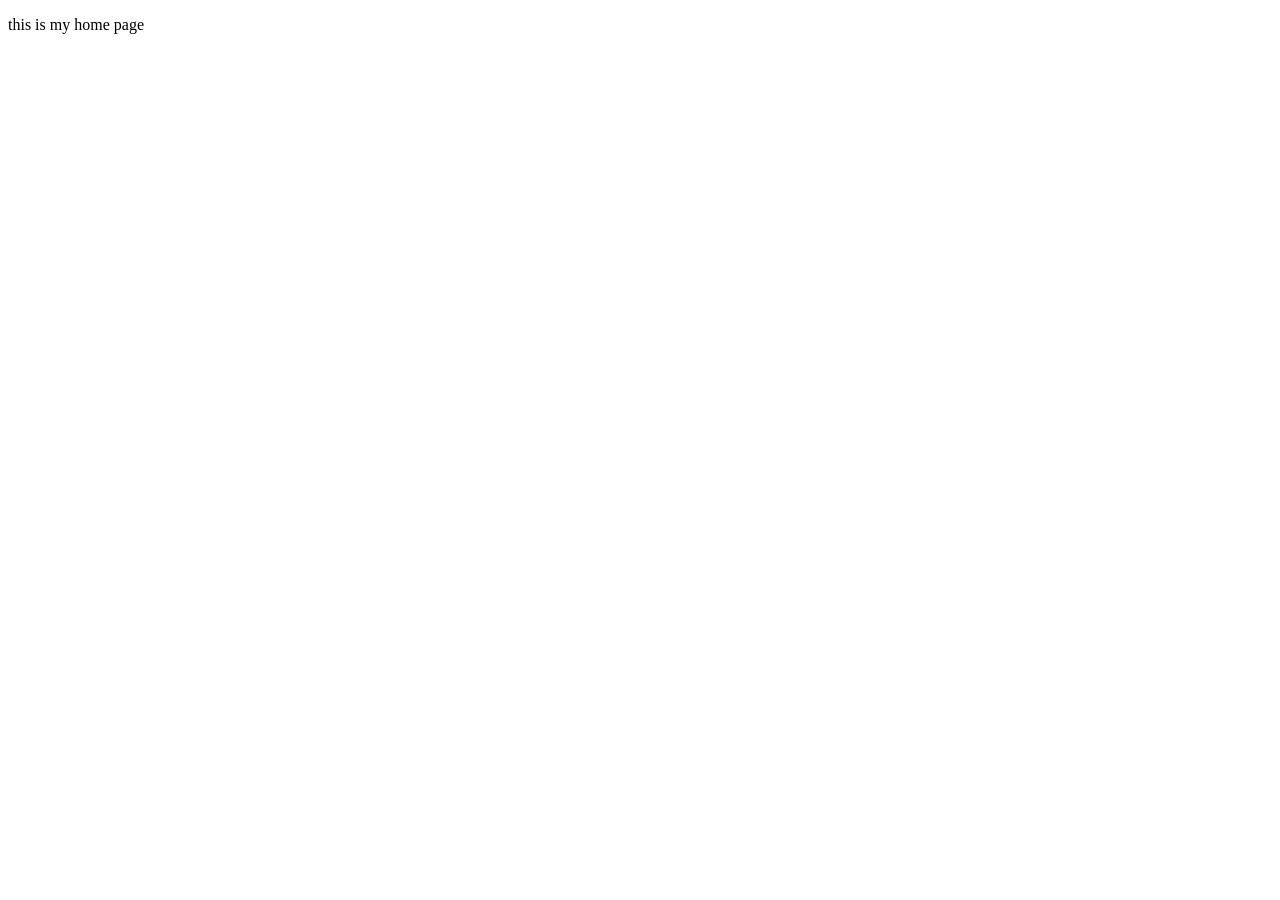
==== index.html @ 3b2c04ce "initial setup" ====
<!DOCTYPE html>

<html lang="en">

<head>

<meta charset="UTF-8">

<meta name="viewport" content="width=device-width, initial-scale=1.0">

<title>Home Page</title>

<link rel="stylesheet" href="css/style.css">  

</head>

<body>

<!-- Your content will go here -->
<p> this is my home page </p>
</body>

</html>
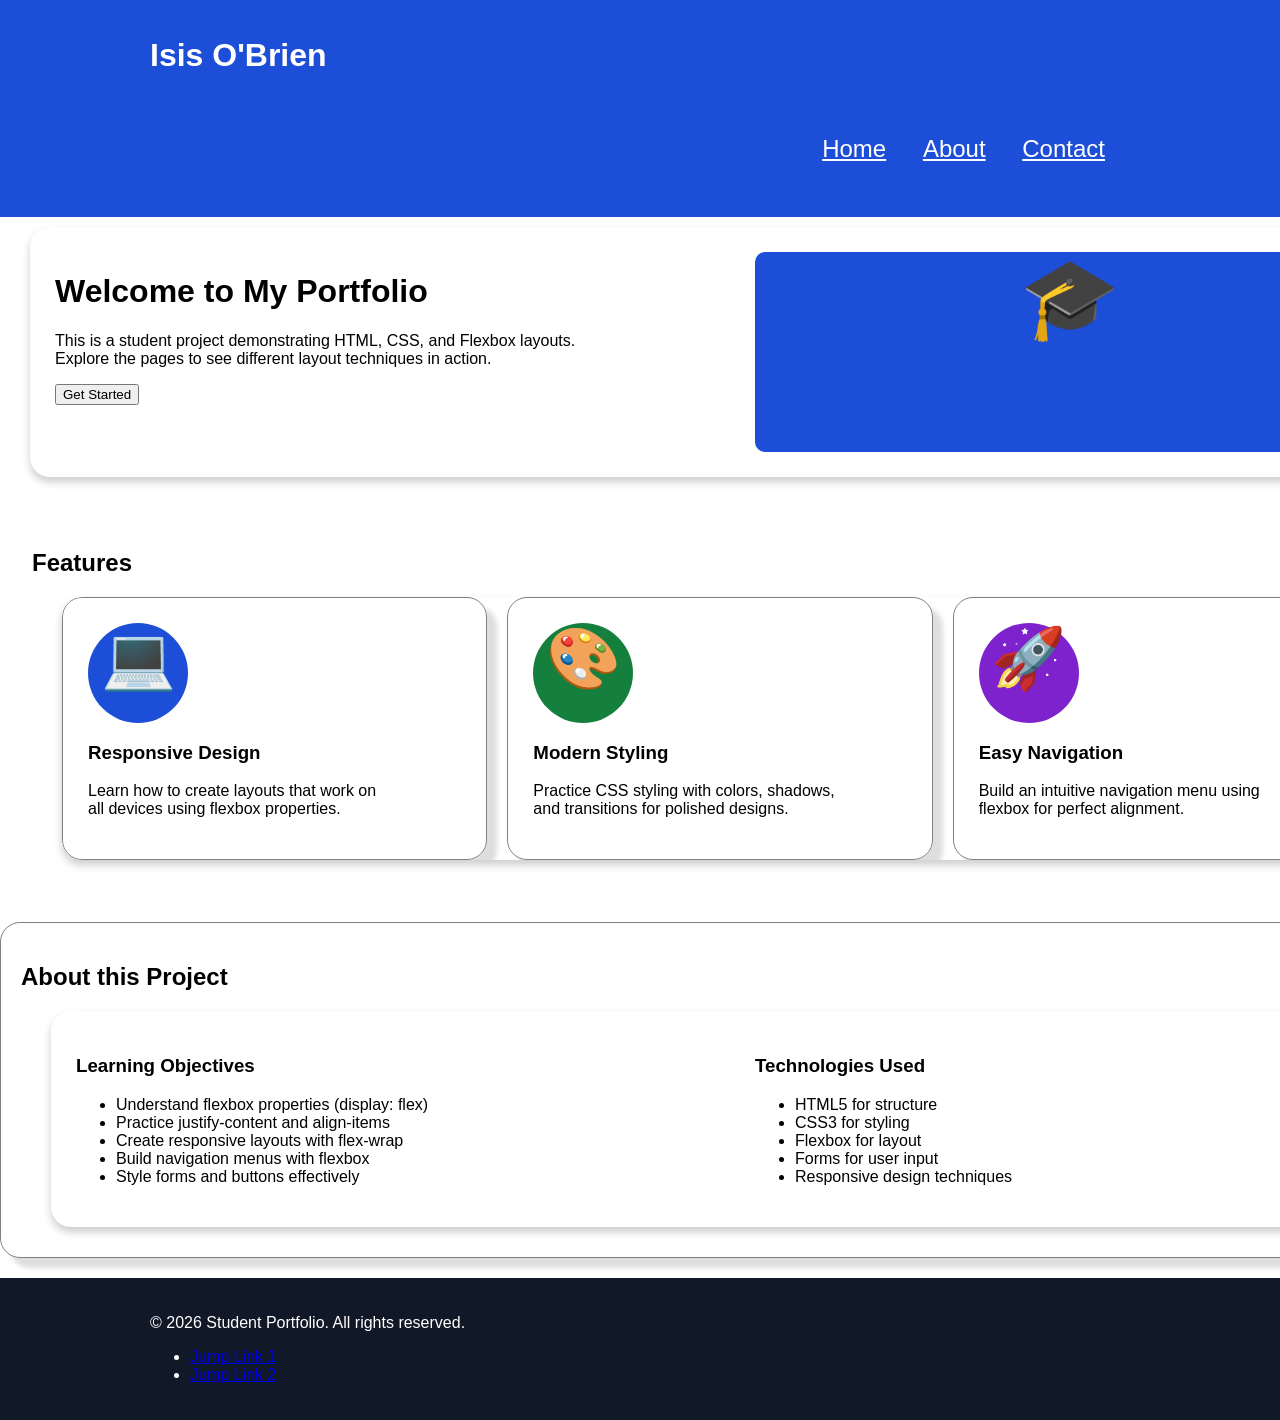
==== commit 603fdfee: "updated tp best i could" ====
--- a/index.html
+++ b/index.html
@@ -16,8 +16,94 @@
 
 <body>
 
-<!-- Your content will go here -->
-<p> this is my home page </p>
+<header> 
+
+ <div id="headername">
+<p> Isis O'Brien </p>
+ </div>
+<nav>
+<ul>
+<li><a href="index.html"> Home </a></li>
+<li><a href="about.html"> About </a></li>
+<li><a href="contact.html"> Contact </a></li>
+</ul>
+</nav>
+</div>
+</header>
+<main> 
+
+<div class="flexcontainer">
+<div class="flexitem">
+    <h1> Welcome to My Portfolio </h1>
+    <p> This is a student project demonstrating HTML, CSS, and Flexbox layouts. <br>
+Explore the pages to see different layout techniques in action.</p>
+<button> Get Started 
+</button>
+</div>
+<div class="flexitem">
+   <p id="heroIcon">&#x1f393;</p>
+</div> 
+</div>
+</section>
+
+<section>
+<h2> Features</h2>
+<div class="flexcontainer">
+<div class="shadow flexitem">
+    <p class="circleblue">&#x1f4bb;</p>
+    <h3> Responsive Design </h3>
+    <p>Learn how to create layouts that work on <br> all devices using flexbox properties.</p>
+</div>
+
+<div class="shadow flexitem">
+    <p class="circleGreen">&#x1f3a8;</p>
+    <h3> Modern Styling </h3>
+    <p>Practice CSS styling with colors, shadows,<br> and transitions for polished designs.</p>
+</div>
+
+<div class="shadow flexitem">
+    <p class="circlePurple">&#x1f680;</p>
+    <h3> Easy Navigation </h3>
+    <p>Build an intuitive navigation menu using <br> flexbox for perfect alignment.</p>
+    </div>
+</div>
+</section>
+
+<section class="shadow">
+<h2> About this Project </h2>
+<div class="flexcontainer">
+<div class="flexitem">
+    <h3> Learning Objectives </h3>
+    <ul> 
+<li> Understand flexbox properties (display: flex)</li>
+<li> Practice justify-content and align-items</li>
+<li> Create responsive layouts with flex-wrap</li>
+<li>Build navigation menus with flexbox</li>
+<li> Style forms and buttons effectively</li>
+</ul>
+
+</div>
+
+<div class="flexitem">
+    <h3> Technologies Used </h3>
+    <ul> 
+        <li>HTML5 for structure</li>
+        <li>CSS3 for styling</li>
+        <li>Flexbox for layout</li>
+        <li>Forms for user input</li>
+        <li>Responsive design techniques</li>
+    </ul>
+</div>
+</div>
+</section>
+</main>
+<footer>
+<p> © 2026 Student Portfolio. All rights reserved.</p>
+
+<ul>
+<li><a href="#">Jump Link 1 </a></li>
+<li><a href="#">Jump Link 2 </a></li>
+</ul>
+</footer>
 </body>
-
 </html>
--- a/css/style.css
+++ b/css/style.css
@@ -0,0 +1,204 @@
+body { 
+
+    margin: 0;
+    font-family: segoe ui,tahoma,geneva,verdana,sans-serif;
+}
+
+
+
+
+
+
+
+
+    header {
+padding: 5px 150px 5px;
+ background-color: #1d4ed8
+    
+    }
+    
+#headername {
+-webkit flex: 1;
+-ms-flex: 1;
+flex: 1;
+color: #ffffff;
+    font-size: 32px;
+    font-weight: 800;
+   
+}
+
+    nav {
+        display: flex;
+        justify-content: flex-end;
+        font-size: 24px;
+       color: #ffffff;
+    }
+
+    nav a {
+        color: #ffffff;
+    }
+
+    nav ul li {
+         padding: 5px 25px 25px 5px;
+        list-style-type: none;
+        display: inline-block;
+    }
+
+
+
+main {
+    width: 1440px;
+    margin: 0 auto;
+
+}
+
+
+
+
+
+
+
+.flexcontainer {
+     margin: 20px 0px 20px;
+      display : -webkit-flex;
+    display: flex;
+  gap : 20px;
+  align-items: center;
+}
+
+
+.flexitem {
+    gap : 40px;
+    padding: 20px;
+    width: 100%;
+
+}
+
+section {
+    padding: 32px;
+    margin: 20px 0px 20px;
+}
+
+.shadow {
+    box-shadow: 10px 10px 5px #dfdddd;
+    border : 1px solid #808080;
+    border-radius: 20px;
+    padding : 20px;
+}
+
+#heroIcon{
+    background-color: #1d4ed8;
+    border-radius: 10px;
+    font-size: 80px;
+
+margin: 0;
+height: 200px;
+text-align: center;
+}
+
+
+.circleblue {
+    border-radius: 50%;
+    width: 100px;
+    height: 100px;
+    background-color: #1d4ed8;
+    text-align: center;
+    font-size: 60px;
+    margin: 0%;
+    padding: 0%;
+}
+
+.circleGreen {
+    border-radius: 50%;
+    width: 100px;
+    height: 100px;
+    background-color: #15803d;
+    text-align: center;
+    font-size: 60px;
+    margin: 0%;
+    padding: 0%;
+}
+
+.circlePurple {
+    border-radius: 50%;
+    width: 100px;
+    height: 100px;
+    background-color: #7e22ce;
+    text-align: center;
+    font-size: 60px;
+    margin: 0%;
+    padding: 0%;
+}
+
+.flexcontainer {
+    display: flex;
+    align-items: stretch;
+    border-radius: 20px;
+    overflow: hidden;
+    background-color: white;
+    box-shadow: 0 5px 8px rgba(0, 0, 0, 0.2);
+    margin: 10px 30px;
+}
+
+.flexitem {
+    flex: 1;
+    padding: 25px;
+}
+
+
+
+
+
+.mission-emoji {
+    background-color: #2450d8;
+    color: white;
+    font-size: 80px;
+    margin: 0;
+    min-height: 230px;
+    display: flex;
+    align-items: center;
+    justify-content: center;
+}
+
+
+
+
+.stats-container {
+    margin-top: 30px;
+    display: flex;
+    gap: 28px;
+    width: 100%;
+}
+
+
+.stat-box1 {
+    font-size: 30px;
+    flex: 1;
+    padding: 40px 20px;
+    text-align: center;
+    border-radius: 20px;
+    color: white;
+    box-shadow: 0 4px 8px rgba(0, 0, 0, 0.25);
+}
+
+/* Individual box colors */
+.stat-box:nth-child(1) {
+    background-color: #2450d8;
+}
+
+.stat-box:nth-child(2) {
+    background-color: #8121cc;
+}
+
+.stat-box:nth-child(3) {
+    background-color: #14813d;
+}
+
+
+
+    footer { 
+background-color: #111827;
+color: #ffffff;
+padding: 20px 150px 20px;
+
+    }
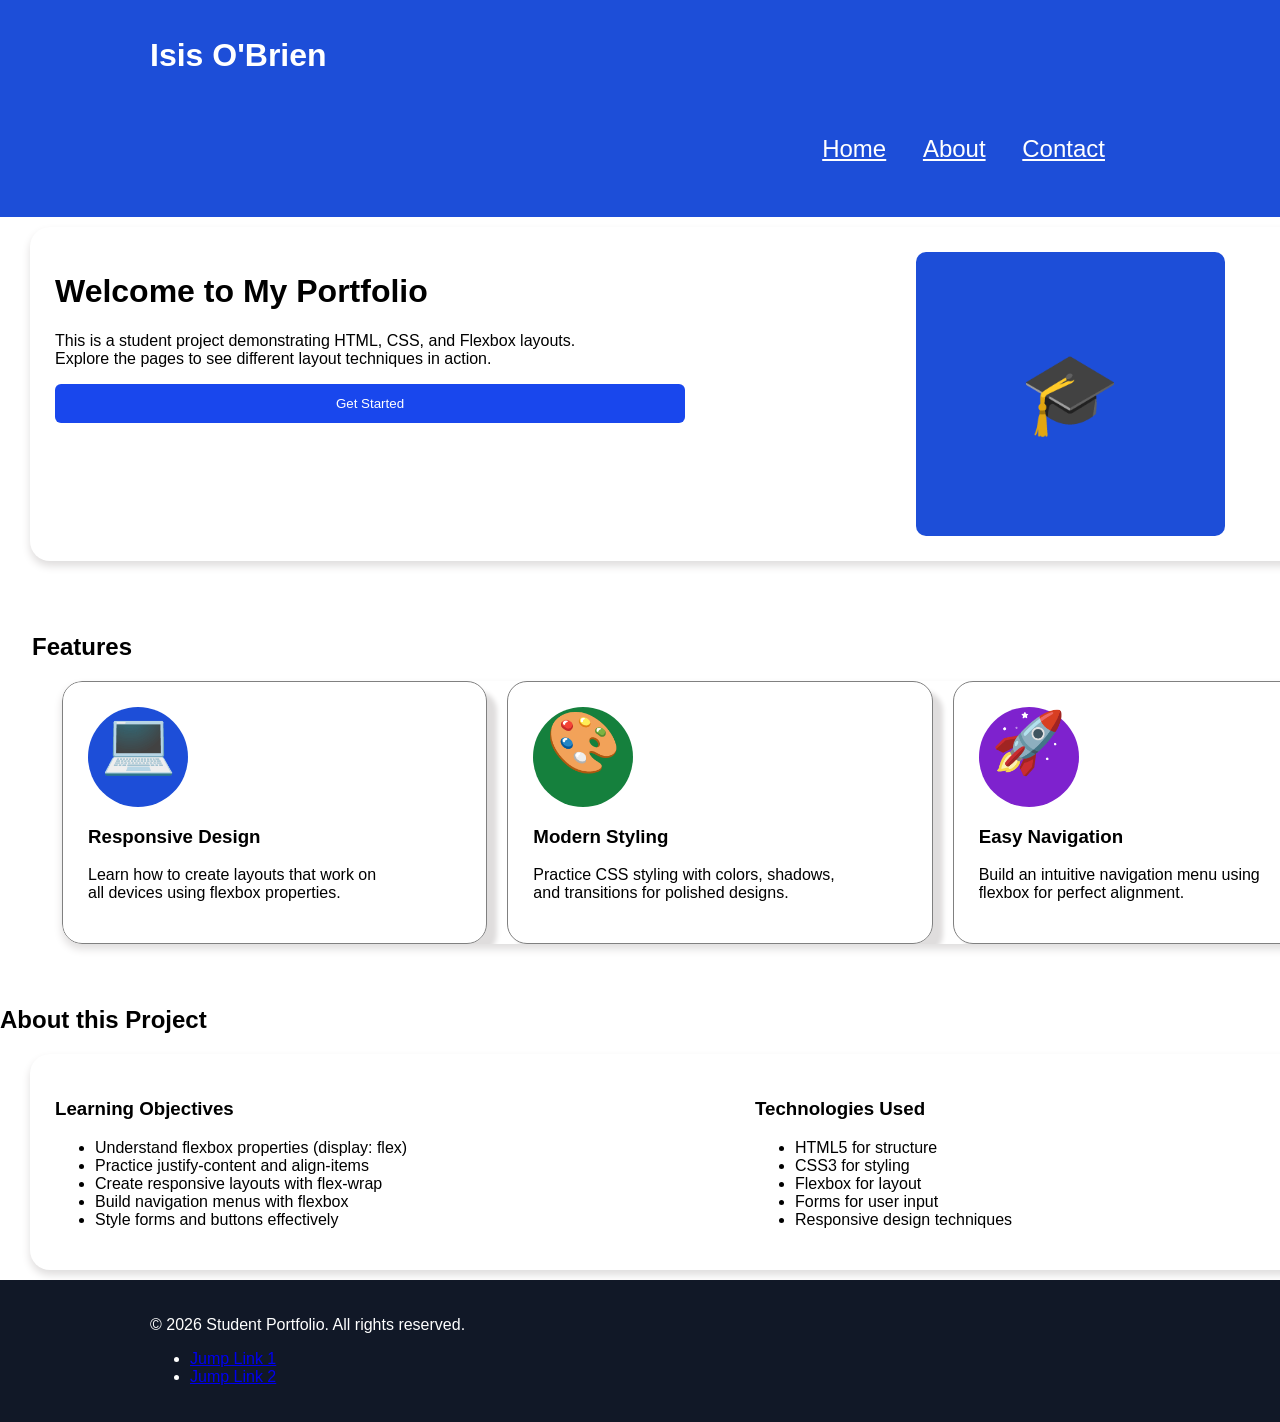
==== commit 30fba83b: "third page almost finished" ====
--- a/index.html
+++ b/index.html
@@ -69,7 +69,7 @@
 </div>
 </section>
 
-<section class="shadow">
+
 <h2> About this Project </h2>
 <div class="flexcontainer">
 <div class="flexitem">
--- a/css/style.css
+++ b/css/style.css
@@ -64,6 +64,7 @@
     display: flex;
   gap : 20px;
   align-items: center;
+  justify-content: space-between;
 }
 
 
@@ -90,10 +91,13 @@
     background-color: #1d4ed8;
     border-radius: 10px;
     font-size: 80px;
-
-margin: 0;
-height: 200px;
-text-align: center;
+    justify-content: center;
+    align-items: center;
+    display: flex;
+margin: 0 auto;
+width: 309px;
+height: 284px;
+text-align: right;
 }
 
 
@@ -136,7 +140,7 @@
     border-radius: 20px;
     overflow: hidden;
     background-color: white;
-    box-shadow: 0 5px 8px rgba(0, 0, 0, 0.2);
+    box-shadow: 0 5px 8px #DFDDDD;
     margin: 10px 30px;
 }
 
@@ -144,6 +148,11 @@
     flex: 1;
     padding: 25px;
 }
+
+
+
+
+
 
 
 
@@ -171,7 +180,7 @@
 }
 
 
-.stat-box1 {
+.stat-box {
     font-size: 30px;
     flex: 1;
     padding: 40px 20px;
@@ -181,6 +190,28 @@
     box-shadow: 0 4px 8px rgba(0, 0, 0, 0.25);
 }
 
+.stat-box {
+    display: flex;
+    flex-direction: column;
+    justify-content: center;
+    align-items: center;
+    text-align: center;
+}
+
+.stat-box h2 {
+    font-size: 38px;
+    font-weight: bold;
+    margin: 0;
+    line-height: 1.1;
+}
+
+.stat-box p {
+    font-size: 16px;
+    margin: 0;
+    line-height: 1.2;
+}
+
+
 /* Individual box colors */
 .stat-box:nth-child(1) {
     background-color: #2450d8;
@@ -196,6 +227,252 @@
 
 
 
+.team-section {
+  text-align: center;
+  padding: 30px;
+  border-radius: 20px;
+  box-shadow: 0 3px 8px #ccc;
+}
+
+
+.team-container {
+  display: flex;
+  justify-content: space-around;
+  flex-wrap: wrap;
+  gap: 30px;
+}
+
+.team-member {
+  text-align: center;
+}
+
+.team-container {
+  display: flex;
+  justify-content: space-around;
+  flex-wrap: wrap;
+  gap: 30px;
+}
+
+.team-member {
+  text-align: center;
+}
+
+.developer {
+  width: 130px;
+  height: 130px;
+  border-radius: 50%;
+  background-color: #168443;
+  display: flex;
+  align-items: center;
+  justify-content: center;
+  margin: 20px auto 10px;
+  font-size: 45px;
+}
+
+.team-member h2 {
+  font-size: 24px;
+}
+
+.team-member p {
+  font-size: 16px;
+}
+
+
+
+
+
+
+
+
+
+.designer {
+  width: 130px;
+  height: 130px;
+  border-radius: 50%;
+  background-color: #ea580c;
+  display: flex;
+  align-items: center;
+  justify-content: center;
+  margin: 20px auto 10px;
+  font-size: 45px;
+}
+
+
+
+.team-member h2 {
+  font-size: 24px;
+}
+
+.team-member p {
+  font-size: 16px;
+}
+
+
+.instructor {
+  width: 130px;
+  height: 130px;
+  border-radius: 50%;
+  background-color: #7e22ce;
+  display: flex;
+  align-items: center;
+  justify-content: center;
+  margin: 20px auto 10px;
+  font-size: 45px;
+}
+
+
+
+.team-member h2 {
+  font-size: 24px;
+}
+
+.team-member p {
+  font-size: 16px;
+}
+
+
+
+
+.contact-header {
+    max-width: 800px;
+    margin: 30px auto 40px;
+    padding: 24px;
+    text-align: center;
+    background: white;
+    border-radius: 14px;
+    box-shadow: 0 3px 6px rgba(0, 0, 0, 0.15);
+    box-sizing: border-box;}
+
+
+.contact-form {
+    background-color: #f8f9fa;
+    padding: 24px;
+    border: 1px solid #dee2e6;
+    border-radius: 8px;
+    box-shadow: 0 2px 6px rgba(0, 0, 0, 0.1);
+    width: 100%;
+    max-width: none;
+    box-sizing: border-box;
+    font-weight: bold;
+}
+
+
+.contact-form input,
+.contact-form select,
+.contact-form textarea {
+    width: 100%;
+    padding: 10px;
+    margin: 6px 0 12px;
+    box-sizing: border-box;
+    border: 1px solid #aab3c2;
+    border-radius: 6px;
+}
+
+.contact-form textarea {
+    min-height: 120px;
+    resize: vertical;
+}
+
+.contact-form button {
+    width: 100%;
+    padding: 11px;
+    background: #1947ed;
+    color: white;
+    border: none;
+    border-radius: 6px;
+}
+
+button {
+    width: 100%;
+    padding: 12px;
+    background-color: #1947ed;
+    color: white;
+    border: none;
+    border-radius: 6px;
+    cursor: pointer;
+}
+
+.contact-info,
+.office-hours {
+    width: 100%;
+    box-sizing: border-box;
+}
+.contact-info {
+    background-color: white;
+    padding: 24px;
+    border-radius: 8px;
+    box-shadow: 0 2px 6px rgba(0, 0, 0, 0.12);
+}
+
+
+
+.office-hours {
+    width: 100%;
+    padding: 22px;
+    box-sizing: border-box;
+
+    background-color: #1947ed;
+    color: white;
+    border-radius: 10px;
+    box-shadow: 0 4px 8px rgba(0, 0, 0, 0.15);
+}
+
+
+
+.office-hours .hours-row {
+    display: flex;
+    justify-content: space-between;
+    align-items: center;
+    gap: 8px;
+    font-size: 11px;
+    margin-bottom: 10px;}
+
+
+    .contact-sidebar {
+    display: flex;
+    flex-direction: column;
+    gap: 18px;
+    min-width: 0;
+}
+
+.contact-layout {
+    display: grid;
+    grid-template-columns: 2fr 0.9fr;
+    gap: 22px;
+    max-width: 1000px;
+    margin: 30px auto;
+    align-items: start;}
+
+
+
+
+
+
+
+
+
+
+
+
+
+
+
+
+
+
+
+
+
+
+
+
+
+
+
+
+
+
+    
     footer { 
 background-color: #111827;
 color: #ffffff;
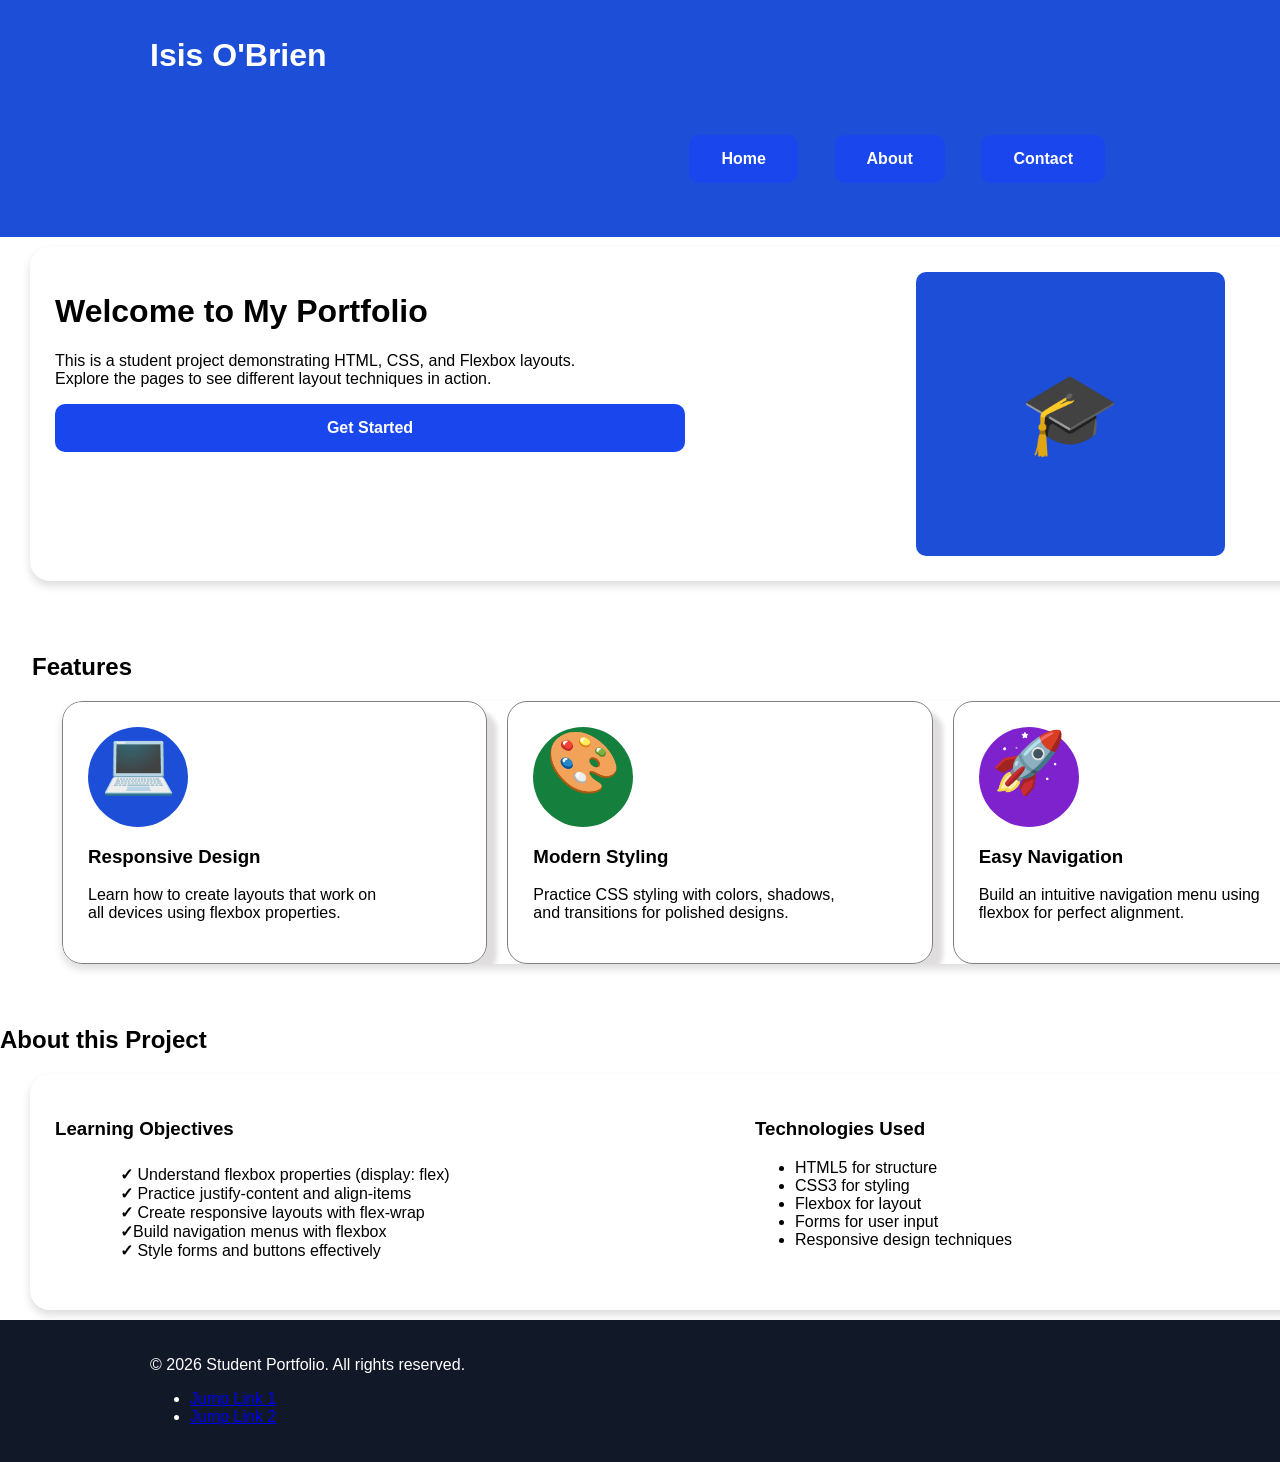
==== commit c70f69fc: "finished main stuff" ====
--- a/index.html
+++ b/index.html
@@ -22,10 +22,10 @@
 <p> Isis O'Brien </p>
  </div>
 <nav>
-<ul>
-<li><a href="index.html"> Home </a></li>
-<li><a href="about.html"> About </a></li>
-<li><a href="contact.html"> Contact </a></li>
+<ul id="jump1">
+<li><button><a href="index.html"> Home </a></button> </li>
+<li><button> <a href="about.html"> About </a></button></li>
+<li><button><a href="contact.html"> Contact </a></button></li>
 </ul>
 </nav>
 </div>
@@ -37,6 +37,7 @@
     <h1> Welcome to My Portfolio </h1>
     <p> This is a student project demonstrating HTML, CSS, and Flexbox layouts. <br>
 Explore the pages to see different layout techniques in action.</p>
+
 <button> Get Started 
 </button>
 </div>
@@ -47,7 +48,7 @@
 </section>
 
 <section>
-<h2> Features</h2>
+<h2 id="jump2"> Features</h2>
 <div class="flexcontainer">
 <div class="shadow flexitem">
     <p class="circleblue">&#x1f4bb;</p>
@@ -74,7 +75,8 @@
 <div class="flexcontainer">
 <div class="flexitem">
     <h3> Learning Objectives </h3>
-    <ul> 
+
+    <ul class="listcheckmark"> 
 <li> Understand flexbox properties (display: flex)</li>
 <li> Practice justify-content and align-items</li>
 <li> Create responsive layouts with flex-wrap</li>
@@ -101,8 +103,8 @@
 <p> © 2026 Student Portfolio. All rights reserved.</p>
 
 <ul>
-<li><a href="#">Jump Link 1 </a></li>
-<li><a href="#">Jump Link 2 </a></li>
+<li><a href="#jump1">Jump Link 1 </a></li>
+<li><a href="#jump2">Jump Link 2 </a></li>
 </ul>
 </footer>
 </body>
--- a/css/style.css
+++ b/css/style.css
@@ -29,13 +29,16 @@
 
     nav {
         display: flex;
+        font-weight: bold;
         justify-content: flex-end;
         font-size: 24px;
        color: #ffffff;
+       text-decoration: none;
     }
 
     nav a {
         color: #ffffff;
+        text-decoration: none;
     }
 
     nav ul li {
@@ -43,6 +46,17 @@
         list-style-type: none;
         display: inline-block;
     }
+
+
+  
+
+
+
+
+
+
+
+
 
 
 
@@ -447,35 +461,139 @@
 
 
 
-
-
-
-
-
-
-
-
-
-
-
-
-
-
-
-
-
-
-
-
-
-
-
-
-
-    
+.email-icon,
+.phone-icon,
+.home-icon {
+    width: 45px;
+    height: 45px;
+    min-width: 45px;
+    border-radius: 50%;
+    display: flex;
+    align-items: center;
+    justify-content: center;
+    flex-shrink: 0;
+    font-size: 20px;
+    color: white;
+}
+
+/* Email icon */
+.email-icon {
+    background-color: #2563eb;
+}
+
+/* Phone icon */
+.phone-icon {
+    background-color: #16a34a;
+}
+
+/* Address icon */
+.home-icon {
+    background-color: #7c3aed;
+}
+
+
+
+
+
+
+
+
+
+.listcheckmark{
+
+list-style: none;
+margin: 25px;
+
+}
+
+ul.listcheckmark li::before{
+
+
+content: "✓";
+font-weight:bold;
+left: 25px;
+
+}
+
+
+button{
+
+background-color:#1947ed;
+border: none;
+border-radius: 10px;
+color:#ffffff;
+padding: 15px 32px;
+text-align: center;
+text-decoration: none ;
+font-size: 16px;
+cursor: pointer;
+font-weight: bold;
+
+}
+
+button:hover {
+background-color: #111827;
+
+
+
+}
+
+.index.html{
+
+background-color:#1947ed;
+border: none;
+border-radius: 10px;
+color:#ffffff;
+padding: 15px 32px;
+text-align: center;
+text-decoration: none ;
+font-size: 16px;
+cursor: pointer;
+
+
+}
+
+
+
+
+
+
+
+
+.navbar {
+    list-style: none;
+    display: flex;
+    align-items: center;
+    gap: 10px;
+    background-color: #1d4ed8;
+    padding: 10px;
+    margin: 0;  
+}
+
+.navbar a {
+    display: block;
+    color: white;
+    text-decoration: none;
+    font-weight: bold;
+    padding: 10px 16px;
+    border-radius: 8px;
+   
+}
+
+
+
+
+
+
+
+
+
+
     footer { 
 background-color: #111827;
 color: #ffffff;
 padding: 20px 150px 20px;
 
+
+
     }
